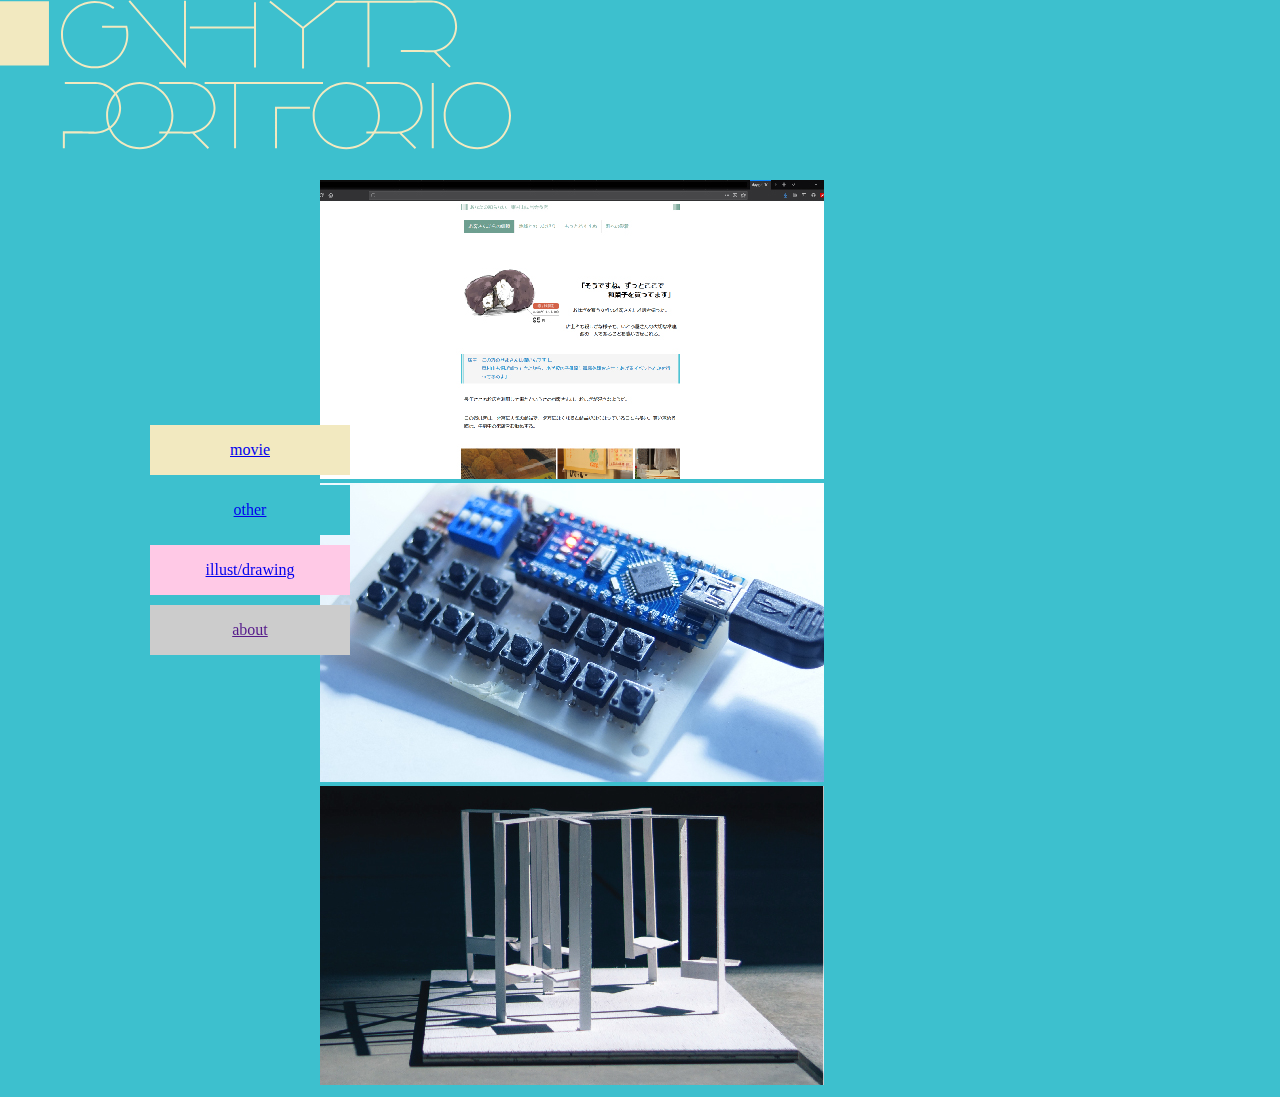
==== illust.html @ e03e7951 "03040554" ====
<!DOCTYPE html>
<html>

    <head>
        <meta charset="UTF-8">
        
        <meta name="viewport" content="width=device-width">
        <link rel="stylesheet" href="style.css" type="text/css">
     
        <title>GNHYTR PORTFOLIO</title>
    </head>


    <div class="logo">
        
       <svg xmlns="http://www.w3.org/2000/svg"  viewBox="0 0 520 150"><g fill="#f2e9c0"><path d="M139.76 149.234c-18.561 0-33.661-15.1-33.661-33.661s15.1-33.661 33.661-33.661 33.661 15.1 33.661 33.661-15.1 33.661-33.661 33.661zm0-65.344c-17.471 0-31.684 14.213-31.684 31.684s14.213 31.684 31.684 31.684 31.684-14.213 31.684-31.684S157.231 83.89 139.76 83.89zM346.307 149.234c-18.561 0-33.661-15.1-33.661-33.661s15.1-33.661 33.661-33.661 33.661 15.1 33.661 33.661-15.1 33.661-33.661 33.661zm0-65.344c-17.471 0-31.684 14.213-31.684 31.684s14.213 31.684 31.684 31.684 31.684-14.213 31.684-31.684-14.213-31.684-31.684-31.684zM477.339 149.234c-18.561 0-33.661-15.1-33.661-33.661s15.1-33.661 33.661-33.661S511 97.012 511 115.573s-15.1 33.661-33.661 33.661zm0-65.344c-17.471 0-31.684 14.213-31.684 31.684s14.213 31.684 31.684 31.684c17.471 0 31.684-14.213 31.684-31.684S494.81 83.89 477.339 83.89zM277.009 148.246h-1.977v-41.452h34.92v1.977h-32.943z"/><path d="M235.054 81.913h-30.41v1.977h29.422v64.356h1.977V83.89h86.976v-1.977zM431.773 82.901h1.977v65.345h-1.977zM254.029 2.193v24.389h-64.181v1.976h64.181v38.98h1.977V2.193zM95.246 81.913c-.192 0-.383.003-.748.008-1.61.023-6.51.095-29.667.193l.009 1.977c23.167-.098 28.074-.169 29.687-.193.351-.005.535-.008.719-.008 13.175 0 23.893 10.718 23.893 23.893s-10.718 23.893-23.893 23.893c-.184 0-.368-.003-.719-.008-1.598-.023-7.028-.23-29.691-.329v-.003h-1.977v16.91h1.977v-14.794c23.153.098 28.053.169 29.663.193.364.005.555.008.748.008 14.265 0 25.87-11.605 25.87-25.87s-11.607-25.87-25.871-25.87z"/><path d="M215.533 107.783c0-14.265-11.605-25.87-25.869-25.87-.192 0-.383.003-.748.008-1.61.023-6.51.095-29.668.193l.009 1.977c23.168-.098 28.075-.169 29.687-.193.351-.005.535-.008.719-.008 13.174 0 23.892 10.718 23.892 23.893s-10.718 23.893-23.892 23.893c-.184 0-.368-.003-.719-.008-1.612-.024-6.52-.095-29.687-.193l-.009 1.977c23.157.098 28.057.169 29.668.193.364.005.555.008.748.008.891 0 1.772-.045 2.64-.134l15.426 15.426 1.398-1.398-14.397-14.396c11.847-2.363 20.802-12.838 20.802-25.368zM422.611 107.783c0-14.265-11.605-25.87-25.87-25.87-.192 0-.383.003-.747.008-1.61.023-6.509.095-29.667.193l.009 1.977c23.169-.098 28.075-.169 29.687-.193.35-.005.534-.008.719-.008 13.174 0 23.893 10.718 23.893 23.893s-10.718 23.893-23.893 23.893c-.184 0-.368-.003-.719-.008-1.612-.024-6.519-.095-29.687-.193l-.009 1.977c23.159.098 28.057.169 29.667.193.364.005.556.008.747.008.891 0 1.772-.045 2.64-.134l15.426 15.426 1.398-1.398-14.396-14.396c11.846-2.363 20.802-12.838 20.802-25.368zM185.98 68.534L128.53 1.51l1.501-1.287 53.973 62.968V.867h1.976zM457.098 26.411c0-14.265-11.605-25.87-25.87-25.87-.192 0-.383.003-.747.008-1.609.023-6.506.095-29.664.192h-65.75l1.138 1.977h31.234v64.645h1.977V2.719h31.405c23.171-.097 28.076-.169 29.688-.193.35-.005.533-.008.718-.008 13.175 0 23.893 10.718 23.893 23.893s-10.718 23.892-23.893 23.892c-.184 0-.368-.003-.718-.008-1.612-.024-6.517-.095-29.688-.193l-.009 1.977c23.162.097 28.059.169 29.668.192.364.005.555.008.747.008.891 0 1.772-.045 2.64-.134l15.426 15.426 1.398-1.398-14.397-14.397c11.848-2.359 20.804-12.835 20.804-25.365z"/><path d="M336.824 2.302L335.589.758l-32.544 26.034L270.501.758l-1.234 1.544 32.79 26.232v39.981h1.977V28.534zM94.661 68.321C76.1 68.321 61 53.221 61 34.661S76.1 1 94.661 1a33.415 33.415 0 0119.682 6.361l-1.157 1.602a31.455 31.455 0 00-18.524-5.986c-17.471 0-31.684 14.213-31.684 31.684S77.19 66.344 94.661 66.344s31.684-14.213 31.684-31.684c0-2.332-.258-4.663-.767-6.94h-23.489v-1.977h25.043l.187.75a33.777 33.777 0 011.003 8.167c-.001 18.561-15.101 33.661-33.661 33.661z"/></g><a xlink:href="index.html"><path fill="#f2e9c0" d="M.000 1.253h48.961v64.261H.000z"/></a></svg>
    </div>
    
    



<body bgcolor="#3dc0ce">
    
<div class="menu">
    <div class="bg-change no1"><a href="movie.html">movie</a></div>
    <div class="bg-change no2"><a href="other.html">other</a></div>
    <div class="bg-change no3"><a href="illust.html">illust/drawing</a></div>
    <div class="bg-change no4"><a href="">about</a></div>
</div>
    
<div id="menu-background"></div> 




    
</body>
    
<div class="thumbnail">
    <img src="img/other01.jpg">
    <img src="img/other02.jpg">
    <img src="img/other03.jpg">
    
</div>

    
</html>
---- style.css ----
@charset "utf-8";

body{
    margin-left: 0;
    margin-top: 0;
}

@media screen and (max-width:850px){
    
.logo{
    display:inline-block;
    width:100vw;
    padding-top:30px;
    
}
    
.bg-change {
    position: absolute;
    top: 0;
    bottom: 0;
    width: 200px;
    height: 50px;
    line-height: 50px;
    margin: auto;
    text-align: center;
    color: #fff;

    cursor: pointer;
}
.bg-change.no1 {
    top: 0px;
    background: #f2e9c0;
}
.bg-change.no2 {
    top: 120px;
    background: #3dc0ce;
}
.bg-change.no3 {
    top: 240px;
    background: #ffc9e6;
}
    
.bg-change.no4 {
    top: 360px;
    background: #ccc;
}
    
.menu {
    background-color: #fff; /*メニュー背景色*/
    box-sizing: border-box;
    height: 100%;
    padding: 10px 40px; /*メニュー内部上下左右余白*/
    position: fixed;
    right: -300px; /*メニュー横幅①と合わせる*/
    top: 0;
    transition: transform 0.3s linear 0s; /*0.3s は変化するのにかかる時間*/
    width: 300px; /*メニュー横幅①*/
    z-index: 1000;
}

/*メニューアイコン部分は疑似要素で*/
.menu::before {
    background-color: #fff; /*ボタン部分背景色*/
    border-radius: 0 0 0 10px; /*左下角丸*/
    color: #333; /*アイコン（フォント）色*/
    content: "≡"; /*メニューアイコン*/
    display: block;
    font-size: 50px; /*アイコン（フォント）サイズ*/
    height: 50px;
    line-height: 50px; /*縦位置中央化*/
    position: absolute;
    right: 100%;
    text-align: center;
    top: 0;
    width: 50px;
}

/*透過背景部分*/
#menu-background {
    background-color: #333; /*黒背景部分背景色*/
    display: block;
    height: 100%;
    opacity: 0;
    position: fixed;
    right: 0;
    top: 0;
    transition: all 0.3s linear 0s; /*0.3s は変化するのにかかる時間*/
    width: 100%;
    z-index: -1;
}

/*hover 時の処理*/
.menu:hover {
    transform: translate(-300px); /*メニュー横幅①と合わせる*/
}

.menu:hover + #menu-background {
    opacity: 0.5; /*黒背景部分透過度*/
    z-index: 999;
}
    
    #indexkv img{
        padding: 0px;
        width: 100vw;
        height: auto;
    }
    
    .thumbnail{
        padding: 0%;
        margin-top:30px;
        width:10%;
    }

}


@media screen and (min-width:851px){
    
.logo{
    top: 130px;
    width: 520px;
    height: 150px;
    position: -webkit-sticky; /* Safari */
    position: sticky;
    top: 0;
}
    

    
.bg-change {
    position: absolute;
    top: 0;
    bottom: 0;
    width: 200px;
    height: 50px;
    line-height: 50px;
    margin: auto;
    text-align: center;
    color: #fff;
    
    cursor: pointer;
}
.bg-change.no1 {
    top: 300px;
    left: 150px;
    background: #f2e9c0;
}
.bg-change.no2 {
    top: 360px;
    left: 150px;
    background: #3dc0ce;
}
.bg-change.no3 {
    top: 420px;
    left: 150px;
    background: #ffc9e6;
}
    
.bg-change.no4 {
    top: 480px;
    left: 150px;
    background: #ccc;
}
    
    .menu{
        position: fixed;
    }

    #indexkv{
        
        width: 999px;
        height: 563px;
        margin: 15px 160px;
    }
    .thumbnail{
        padding: 0%;
        margin-top:30px;
        margin-left:320px;
        width:10%;
    }
}
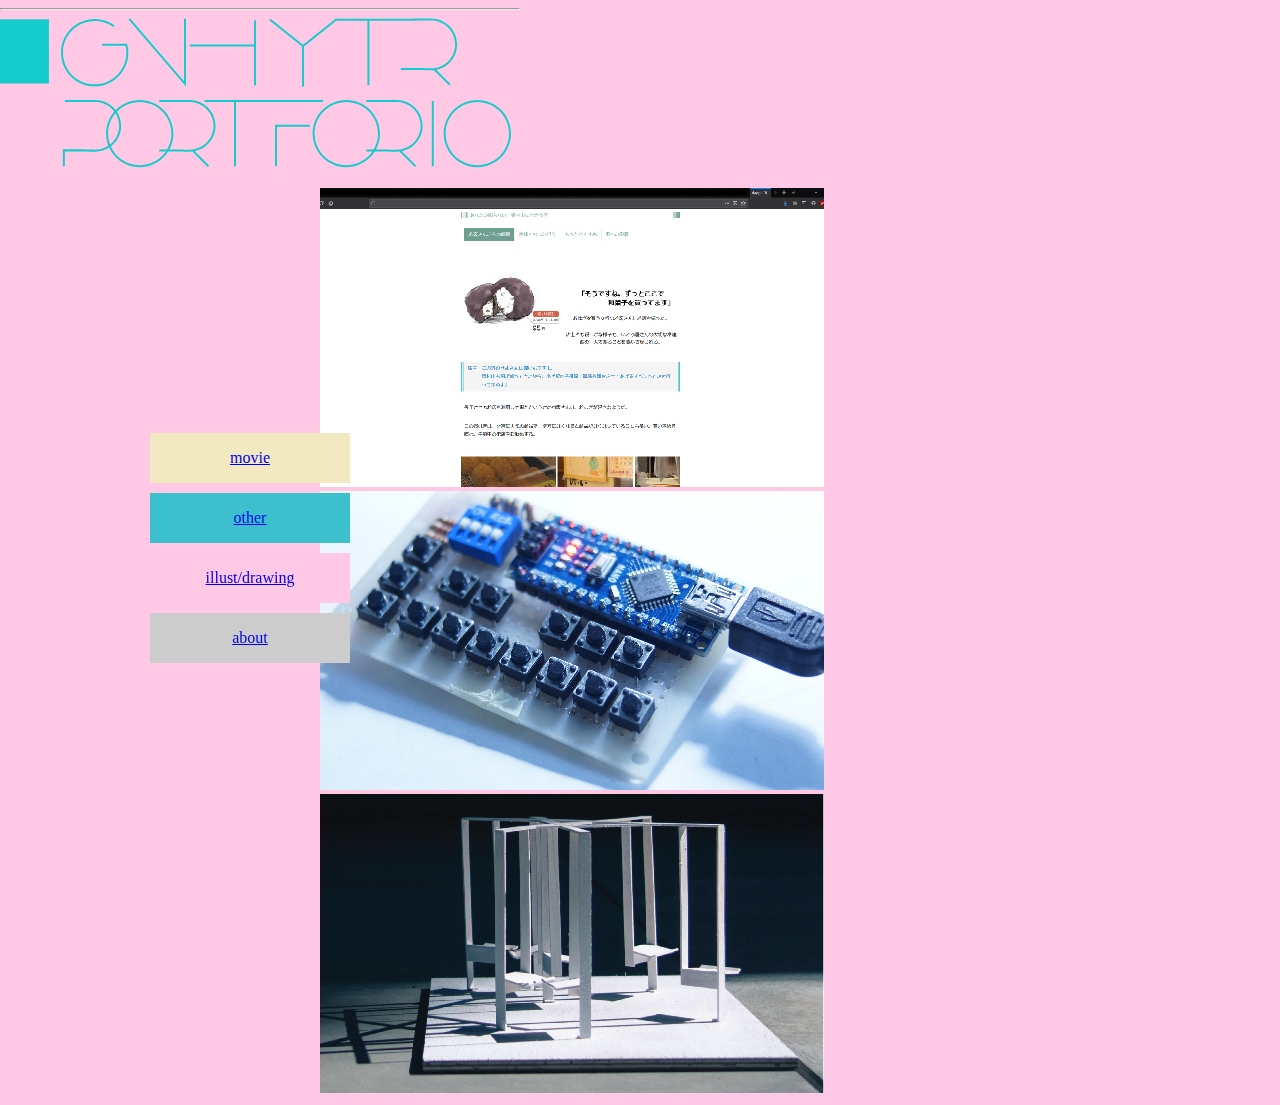
==== commit a37d66d8: "#" ====
--- a/illust.html
+++ b/illust.html
@@ -12,21 +12,22 @@
 
 
     <div class="logo">
+        <hr>
         
-       <svg xmlns="http://www.w3.org/2000/svg"  viewBox="0 0 520 150"><g fill="#f2e9c0"><path d="M139.76 149.234c-18.561 0-33.661-15.1-33.661-33.661s15.1-33.661 33.661-33.661 33.661 15.1 33.661 33.661-15.1 33.661-33.661 33.661zm0-65.344c-17.471 0-31.684 14.213-31.684 31.684s14.213 31.684 31.684 31.684 31.684-14.213 31.684-31.684S157.231 83.89 139.76 83.89zM346.307 149.234c-18.561 0-33.661-15.1-33.661-33.661s15.1-33.661 33.661-33.661 33.661 15.1 33.661 33.661-15.1 33.661-33.661 33.661zm0-65.344c-17.471 0-31.684 14.213-31.684 31.684s14.213 31.684 31.684 31.684 31.684-14.213 31.684-31.684-14.213-31.684-31.684-31.684zM477.339 149.234c-18.561 0-33.661-15.1-33.661-33.661s15.1-33.661 33.661-33.661S511 97.012 511 115.573s-15.1 33.661-33.661 33.661zm0-65.344c-17.471 0-31.684 14.213-31.684 31.684s14.213 31.684 31.684 31.684c17.471 0 31.684-14.213 31.684-31.684S494.81 83.89 477.339 83.89zM277.009 148.246h-1.977v-41.452h34.92v1.977h-32.943z"/><path d="M235.054 81.913h-30.41v1.977h29.422v64.356h1.977V83.89h86.976v-1.977zM431.773 82.901h1.977v65.345h-1.977zM254.029 2.193v24.389h-64.181v1.976h64.181v38.98h1.977V2.193zM95.246 81.913c-.192 0-.383.003-.748.008-1.61.023-6.51.095-29.667.193l.009 1.977c23.167-.098 28.074-.169 29.687-.193.351-.005.535-.008.719-.008 13.175 0 23.893 10.718 23.893 23.893s-10.718 23.893-23.893 23.893c-.184 0-.368-.003-.719-.008-1.598-.023-7.028-.23-29.691-.329v-.003h-1.977v16.91h1.977v-14.794c23.153.098 28.053.169 29.663.193.364.005.555.008.748.008 14.265 0 25.87-11.605 25.87-25.87s-11.607-25.87-25.871-25.87z"/><path d="M215.533 107.783c0-14.265-11.605-25.87-25.869-25.87-.192 0-.383.003-.748.008-1.61.023-6.51.095-29.668.193l.009 1.977c23.168-.098 28.075-.169 29.687-.193.351-.005.535-.008.719-.008 13.174 0 23.892 10.718 23.892 23.893s-10.718 23.893-23.892 23.893c-.184 0-.368-.003-.719-.008-1.612-.024-6.52-.095-29.687-.193l-.009 1.977c23.157.098 28.057.169 29.668.193.364.005.555.008.748.008.891 0 1.772-.045 2.64-.134l15.426 15.426 1.398-1.398-14.397-14.396c11.847-2.363 20.802-12.838 20.802-25.368zM422.611 107.783c0-14.265-11.605-25.87-25.87-25.87-.192 0-.383.003-.747.008-1.61.023-6.509.095-29.667.193l.009 1.977c23.169-.098 28.075-.169 29.687-.193.35-.005.534-.008.719-.008 13.174 0 23.893 10.718 23.893 23.893s-10.718 23.893-23.893 23.893c-.184 0-.368-.003-.719-.008-1.612-.024-6.519-.095-29.687-.193l-.009 1.977c23.159.098 28.057.169 29.667.193.364.005.556.008.747.008.891 0 1.772-.045 2.64-.134l15.426 15.426 1.398-1.398-14.396-14.396c11.846-2.363 20.802-12.838 20.802-25.368zM185.98 68.534L128.53 1.51l1.501-1.287 53.973 62.968V.867h1.976zM457.098 26.411c0-14.265-11.605-25.87-25.87-25.87-.192 0-.383.003-.747.008-1.609.023-6.506.095-29.664.192h-65.75l1.138 1.977h31.234v64.645h1.977V2.719h31.405c23.171-.097 28.076-.169 29.688-.193.35-.005.533-.008.718-.008 13.175 0 23.893 10.718 23.893 23.893s-10.718 23.892-23.893 23.892c-.184 0-.368-.003-.718-.008-1.612-.024-6.517-.095-29.688-.193l-.009 1.977c23.162.097 28.059.169 29.668.192.364.005.555.008.747.008.891 0 1.772-.045 2.64-.134l15.426 15.426 1.398-1.398-14.397-14.397c11.848-2.359 20.804-12.835 20.804-25.365z"/><path d="M336.824 2.302L335.589.758l-32.544 26.034L270.501.758l-1.234 1.544 32.79 26.232v39.981h1.977V28.534zM94.661 68.321C76.1 68.321 61 53.221 61 34.661S76.1 1 94.661 1a33.415 33.415 0 0119.682 6.361l-1.157 1.602a31.455 31.455 0 00-18.524-5.986c-17.471 0-31.684 14.213-31.684 31.684S77.19 66.344 94.661 66.344s31.684-14.213 31.684-31.684c0-2.332-.258-4.663-.767-6.94h-23.489v-1.977h25.043l.187.75a33.777 33.777 0 011.003 8.167c-.001 18.561-15.101 33.661-33.661 33.661z"/></g><a xlink:href="index.html"><path fill="#f2e9c0" d="M.000 1.253h48.961v64.261H.000z"/></a></svg>
+       <svg xmlns="http://www.w3.org/2000/svg"  viewBox="0 0 520 150"><g fill="#15cccc"><path d="M139.76 149.234c-18.561 0-33.661-15.1-33.661-33.661s15.1-33.661 33.661-33.661 33.661 15.1 33.661 33.661-15.1 33.661-33.661 33.661zm0-65.344c-17.471 0-31.684 14.213-31.684 31.684s14.213 31.684 31.684 31.684 31.684-14.213 31.684-31.684S157.231 83.89 139.76 83.89zM346.307 149.234c-18.561 0-33.661-15.1-33.661-33.661s15.1-33.661 33.661-33.661 33.661 15.1 33.661 33.661-15.1 33.661-33.661 33.661zm0-65.344c-17.471 0-31.684 14.213-31.684 31.684s14.213 31.684 31.684 31.684 31.684-14.213 31.684-31.684-14.213-31.684-31.684-31.684zM477.339 149.234c-18.561 0-33.661-15.1-33.661-33.661s15.1-33.661 33.661-33.661S511 97.012 511 115.573s-15.1 33.661-33.661 33.661zm0-65.344c-17.471 0-31.684 14.213-31.684 31.684s14.213 31.684 31.684 31.684c17.471 0 31.684-14.213 31.684-31.684S494.81 83.89 477.339 83.89zM277.009 148.246h-1.977v-41.452h34.92v1.977h-32.943z"/><path d="M235.054 81.913h-30.41v1.977h29.422v64.356h1.977V83.89h86.976v-1.977zM431.773 82.901h1.977v65.345h-1.977zM254.029 2.193v24.389h-64.181v1.976h64.181v38.98h1.977V2.193zM95.246 81.913c-.192 0-.383.003-.748.008-1.61.023-6.51.095-29.667.193l.009 1.977c23.167-.098 28.074-.169 29.687-.193.351-.005.535-.008.719-.008 13.175 0 23.893 10.718 23.893 23.893s-10.718 23.893-23.893 23.893c-.184 0-.368-.003-.719-.008-1.598-.023-7.028-.23-29.691-.329v-.003h-1.977v16.91h1.977v-14.794c23.153.098 28.053.169 29.663.193.364.005.555.008.748.008 14.265 0 25.87-11.605 25.87-25.87s-11.607-25.87-25.871-25.87z"/><path d="M215.533 107.783c0-14.265-11.605-25.87-25.869-25.87-.192 0-.383.003-.748.008-1.61.023-6.51.095-29.668.193l.009 1.977c23.168-.098 28.075-.169 29.687-.193.351-.005.535-.008.719-.008 13.174 0 23.892 10.718 23.892 23.893s-10.718 23.893-23.892 23.893c-.184 0-.368-.003-.719-.008-1.612-.024-6.52-.095-29.687-.193l-.009 1.977c23.157.098 28.057.169 29.668.193.364.005.555.008.748.008.891 0 1.772-.045 2.64-.134l15.426 15.426 1.398-1.398-14.397-14.396c11.847-2.363 20.802-12.838 20.802-25.368zM422.611 107.783c0-14.265-11.605-25.87-25.87-25.87-.192 0-.383.003-.747.008-1.61.023-6.509.095-29.667.193l.009 1.977c23.169-.098 28.075-.169 29.687-.193.35-.005.534-.008.719-.008 13.174 0 23.893 10.718 23.893 23.893s-10.718 23.893-23.893 23.893c-.184 0-.368-.003-.719-.008-1.612-.024-6.519-.095-29.687-.193l-.009 1.977c23.159.098 28.057.169 29.667.193.364.005.556.008.747.008.891 0 1.772-.045 2.64-.134l15.426 15.426 1.398-1.398-14.396-14.396c11.846-2.363 20.802-12.838 20.802-25.368zM185.98 68.534L128.53 1.51l1.501-1.287 53.973 62.968V.867h1.976zM457.098 26.411c0-14.265-11.605-25.87-25.87-25.87-.192 0-.383.003-.747.008-1.609.023-6.506.095-29.664.192h-65.75l1.138 1.977h31.234v64.645h1.977V2.719h31.405c23.171-.097 28.076-.169 29.688-.193.35-.005.533-.008.718-.008 13.175 0 23.893 10.718 23.893 23.893s-10.718 23.892-23.893 23.892c-.184 0-.368-.003-.718-.008-1.612-.024-6.517-.095-29.688-.193l-.009 1.977c23.162.097 28.059.169 29.668.192.364.005.555.008.747.008.891 0 1.772-.045 2.64-.134l15.426 15.426 1.398-1.398-14.397-14.397c11.848-2.359 20.804-12.835 20.804-25.365z"/><path d="M336.824 2.302L335.589.758l-32.544 26.034L270.501.758l-1.234 1.544 32.79 26.232v39.981h1.977V28.534zM94.661 68.321C76.1 68.321 61 53.221 61 34.661S76.1 1 94.661 1a33.415 33.415 0 0119.682 6.361l-1.157 1.602a31.455 31.455 0 00-18.524-5.986c-17.471 0-31.684 14.213-31.684 31.684S77.19 66.344 94.661 66.344s31.684-14.213 31.684-31.684c0-2.332-.258-4.663-.767-6.94h-23.489v-1.977h25.043l.187.75a33.777 33.777 0 011.003 8.167c-.001 18.561-15.101 33.661-33.661 33.661z"/></g><a xlink:href="index.html"><path fill="#15cccc" d="M.000 1.253h48.961v64.261H.000z"/></a></svg>
     </div>
     
     
 
 
 
-<body bgcolor="#3dc0ce">
+<body bgcolor="#ffc9e6">
     
 <div class="menu">
     <div class="bg-change no1"><a href="movie.html">movie</a></div>
     <div class="bg-change no2"><a href="other.html">other</a></div>
     <div class="bg-change no3"><a href="illust.html">illust/drawing</a></div>
-    <div class="bg-change no4"><a href="">about</a></div>
+    <div class="bg-change no4"><a href="about.html">about</a></div>
 </div>
     
 <div id="menu-background"></div> 
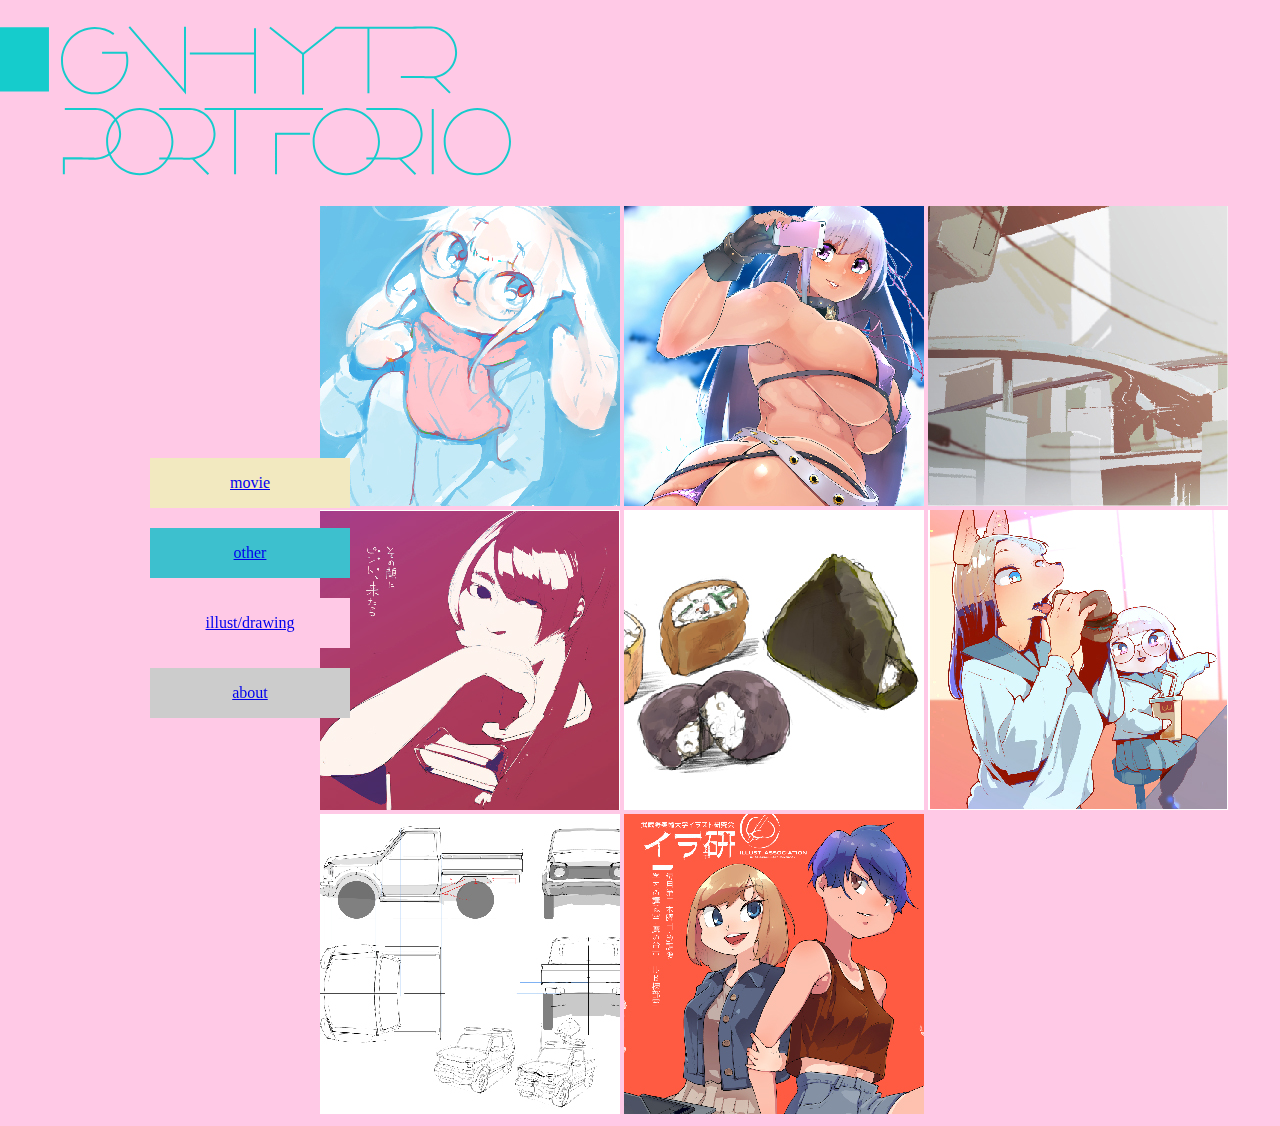
==== commit 23407351: "o" ====
--- a/illust.html
+++ b/illust.html
@@ -39,10 +39,19 @@
 </body>
     
 <div class="thumbnail">
-    <img src="img/other01.jpg">
-    <img src="img/other02.jpg">
-    <img src="img/other03.jpg">
-    
+    <hr>
+    <div class="thumill">
+        <img src="illimg/thumb01.jpg" width="300" height="300">
+        <img src="illimg/thumb02.jpg" width="300" height="300">
+        <img src="illimg/thumb03.jpg" width="300" height="300">
+        <img src="illimg/thumb04.jpg" width="300" height="300">
+        <img src="illimg/thumb05.jpg" width="300" height="300">
+        <img src="illimg/thumb06.jpg" width="300" height="300">
+        <img src="illimg/thumb07.jpg" width="300" height="300">
+        <img src="illimg/thumb08.jpg" width="300" height="300">
+
+    </div>
+  
 </div>
 
     
--- a/style.css
+++ b/style.css
@@ -1,9 +1,17 @@
 @charset "utf-8";
 
+hr {
+    padding:5px;
+
+ border: none;
+}
+
+
 body{
-    margin-left: 0;
+    margin-left: 0px;
     margin-top: 0;
 }
+
 
 @media screen and (max-width:850px){
     
@@ -28,21 +36,25 @@
     cursor: pointer;
 }
 .bg-change.no1 {
+    top: 120px;
+    background: #f2e9c0;
+}
+.bg-change.no2 {
+    top: 240px;
+    background: #3dc0ce;
+}
+.bg-change.no3 {
+    top: 360px;
+    background: #ffc9e6;
+}
+    
+.bg-change.no4 {
+    top: 480px;
+    background: #ccc;
+}
+.bg-change.no5 {
     top: 0px;
-    background: #f2e9c0;
-}
-.bg-change.no2 {
-    top: 120px;
-    background: #3dc0ce;
-}
-.bg-change.no3 {
-    top: 240px;
-    background: #ffc9e6;
-}
-    
-.bg-change.no4 {
-    top: 360px;
-    background: #ccc;
+    background: #fff;
 }
     
 .menu {
@@ -108,7 +120,7 @@
     .thumbnail{
         padding: 0%;
         margin-top:30px;
-        width:10%;
+        width:640px;
     }
 
 }
@@ -125,10 +137,31 @@
     top: 0;
 }
     
-
+h1 {
+  position: relative;
+  display: inline-block;
+  padding: 0 45px;
+}
+h1:before, h1:after {
+  content: '';
+  position: absolute;
+  top: 50%;
+  display: inline-block;
+  width: 44px;
+  height: 2px;
+  background-color: black;
+  -webkit-transform: rotate(-60deg);
+  transform: rotate(-60deg);
+}
+h1:before {
+  left:0;
+}
+h1:after {
+  right: 0;
+}
     
 .bg-change {
-    position: absolute;
+    position: relative;
     top: 0;
     bottom: 0;
     width: 200px;
@@ -146,21 +179,22 @@
     background: #f2e9c0;
 }
 .bg-change.no2 {
+    top: 320px;
+    left: 150px;
+    background: #3dc0ce;
+}
+.bg-change.no3 {
+    top: 340px;
+    left: 150px;
+    background: #ffc9e6;
+}
+    
+.bg-change.no4 {
     top: 360px;
     left: 150px;
-    background: #3dc0ce;
-}
-.bg-change.no3 {
-    top: 420px;
-    left: 150px;
-    background: #ffc9e6;
-}
-    
-.bg-change.no4 {
-    top: 480px;
-    left: 150px;
     background: #ccc;
 }
+    
     
     .menu{
         position: fixed;
@@ -176,8 +210,36 @@
         padding: 0%;
         margin-top:30px;
         margin-left:320px;
-        width:10%;
-    }
-}
-
-
+        width:950px;
+    }
+.thumbnail2{
+        padding: 0%;
+        margin-top:30px;
+        margin-left:40px;
+        width:910px;
+    }
+    
+p{
+    margin-top:0px;
+    margin-left:5px;
+}    
+.youtube {
+  position: relative;
+    margin-top: 20px;
+  padding-top:100%;
+    margin-left: 0px;
+}
+.youtube iframe {
+    display: block;
+  position: absolute;
+    top: 0;
+    left: 0;;
+  width: 100% !important;
+  height: 60% !important;
+}
+.thumill{
+
+}
+}
+
+
